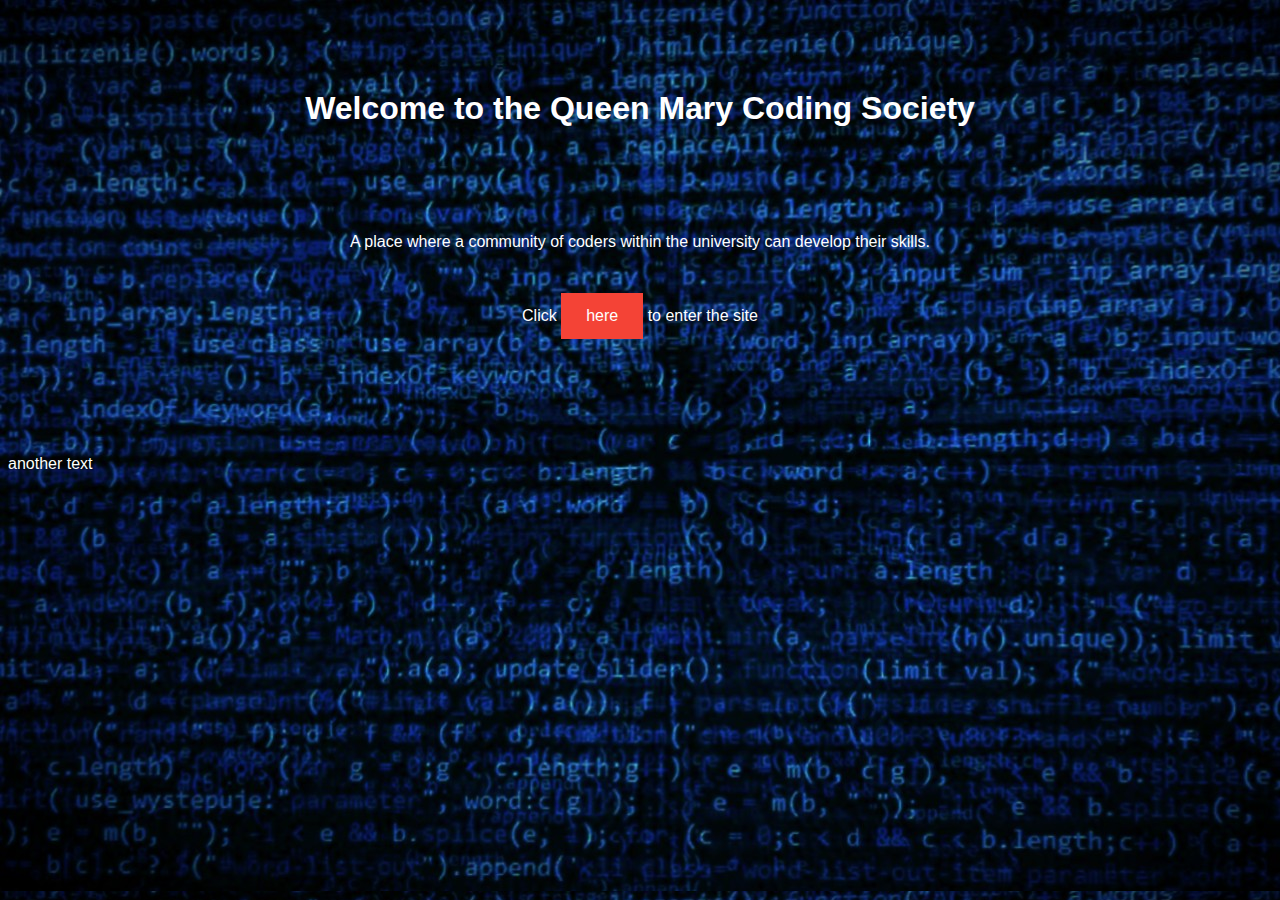
==== index.html @ 23ce8bbc "cloned old repo" ====
<!DOCTYPE html>
<html>

    <head>
        <link rel="stylesheet" href="styles.css"/>   
    </head>

    <body>

            <h1>Welcome to the Queen Mary Coding Society</h1>
            <div class="text">
                <p>A place where a community of coders within the university can develop their skills.</p>
                <p>Click <a href="enter.html">here</a> to enter the site</p>
            </div>
            <div class="more-information">
                <p>another text</p>
            </div>
  
    </body>

</html>
---- styles.css ----
body {
    font-family: "Lato", sans-serif;
    background-image: url("code-bg.jpg");
    color: white;
}

h1, .text {
    display: flex;
    flex-direction: column;
    justify-content: center;
    align-items: center;
    margin: 10vh;
}


button {
    color: red;
}

a:link, a:visited {
    background-color: #f44336;
    color: white;
    padding: 14px 25px;
    text-align: center;
    text-decoration: none;
    display: inline-block;
    margin-top: 10px;
    margin-bottom: 10px;
  }
  
a:hover, a:active {
    background-color: blue;
}

.back-button {
    background-color: yellow;
    margin-top: 10vh;
}

.back-button a {
    background-color: none;
}
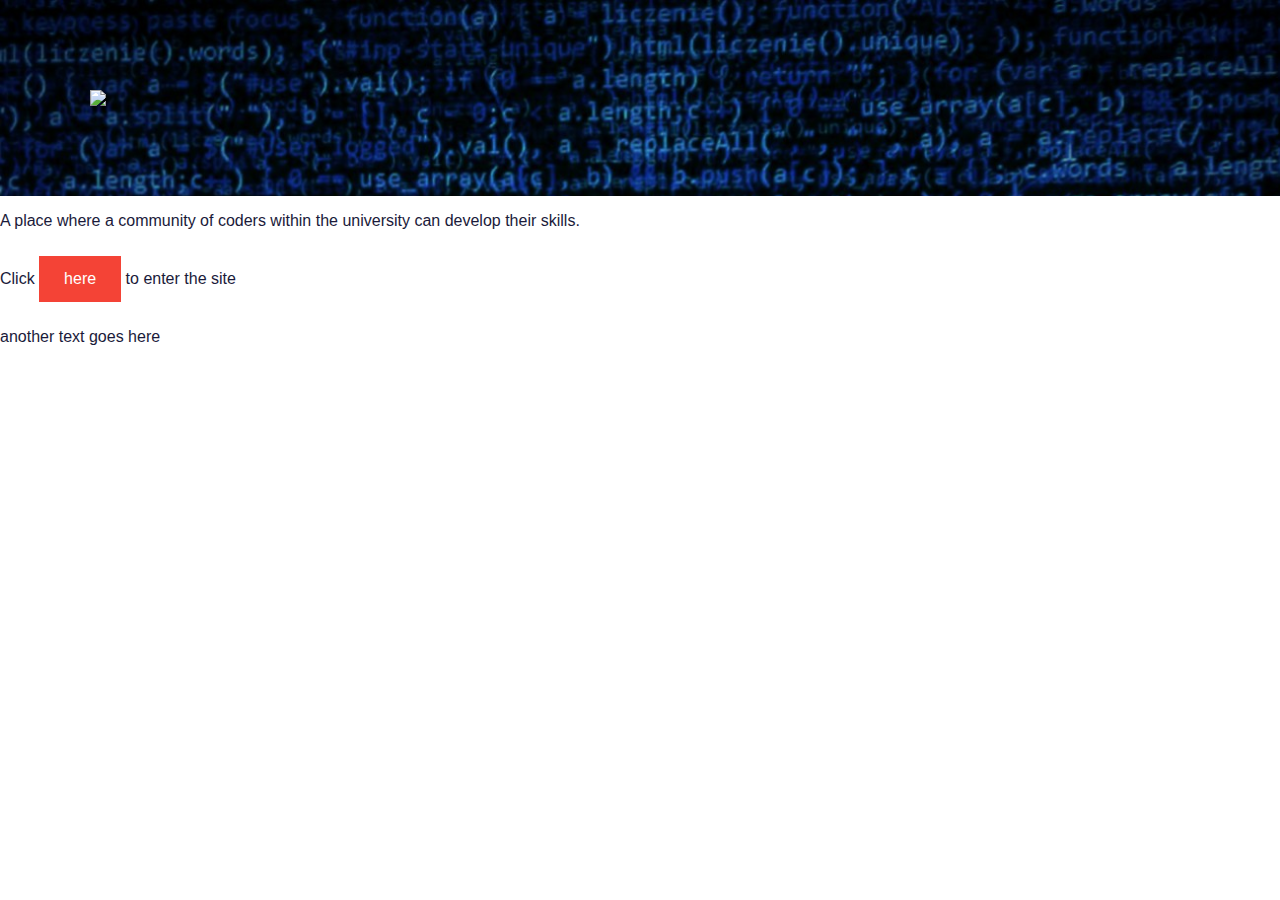
==== commit a86b9c9f: "updated structure" ====
--- a/index.html
+++ b/index.html
@@ -1,21 +1,19 @@
 <!DOCTYPE html>
 <html>
-
     <head>
         <link rel="stylesheet" href="styles.css"/>   
     </head>
 
     <body>
-
-            <h1>Welcome to the Queen Mary Coding Society</h1>
-            <div class="text">
-                <p>A place where a community of coders within the university can develop their skills.</p>
-                <p>Click <a href="enter.html">here</a> to enter the site</p>
-            </div>
-            <div class="more-information">
-                <p>another text</p>
-            </div>
-  
+        <div class="page-header">
+            <img id="header-img" src="qmcs-logo-white.png">
+        </div>
+        <div class="text">
+            <p>A place where a community of coders within the university can develop their skills.</p>
+            <p>Click <a href="enter.html">here</a> to enter the site</p>
+        </div>
+        <div class="more-information">
+            <p>another text goes here</p>
+        </div>  
     </body>
-
 </html>--- a/styles.css
+++ b/styles.css
@@ -1,17 +1,41 @@
 body {
     font-family: "Lato", sans-serif;
-    background-image: url("code-bg.jpg");
-    color: white;
+    /*background-image: url("code-bg-white.jpg");*/
+    color: rgb(26, 26, 58);
+    margin:0;
 }
 
-h1, .text {
+/*#home-bg {
+    background: black;
+}*/
+.page-header {
+    background-image: url("code-bg.jpg");
+    
+    background-size: cover;
+    margin: 0;
+    padding: 10vh;
+}
+
+#header-img {
+    max-width: 35vh;
+    display: flex;
+    flex-direction: row;
+    justify-content: center;
+    align-items: center;
+    margin: 0;
+}
+
+/*h1, .text {
     display: flex;
     flex-direction: column;
     justify-content: center;
     align-items: center;
     margin: 10vh;
+}*/
+
+h1 {
+    margin: 0;
 }
-
 
 button {
     color: red;
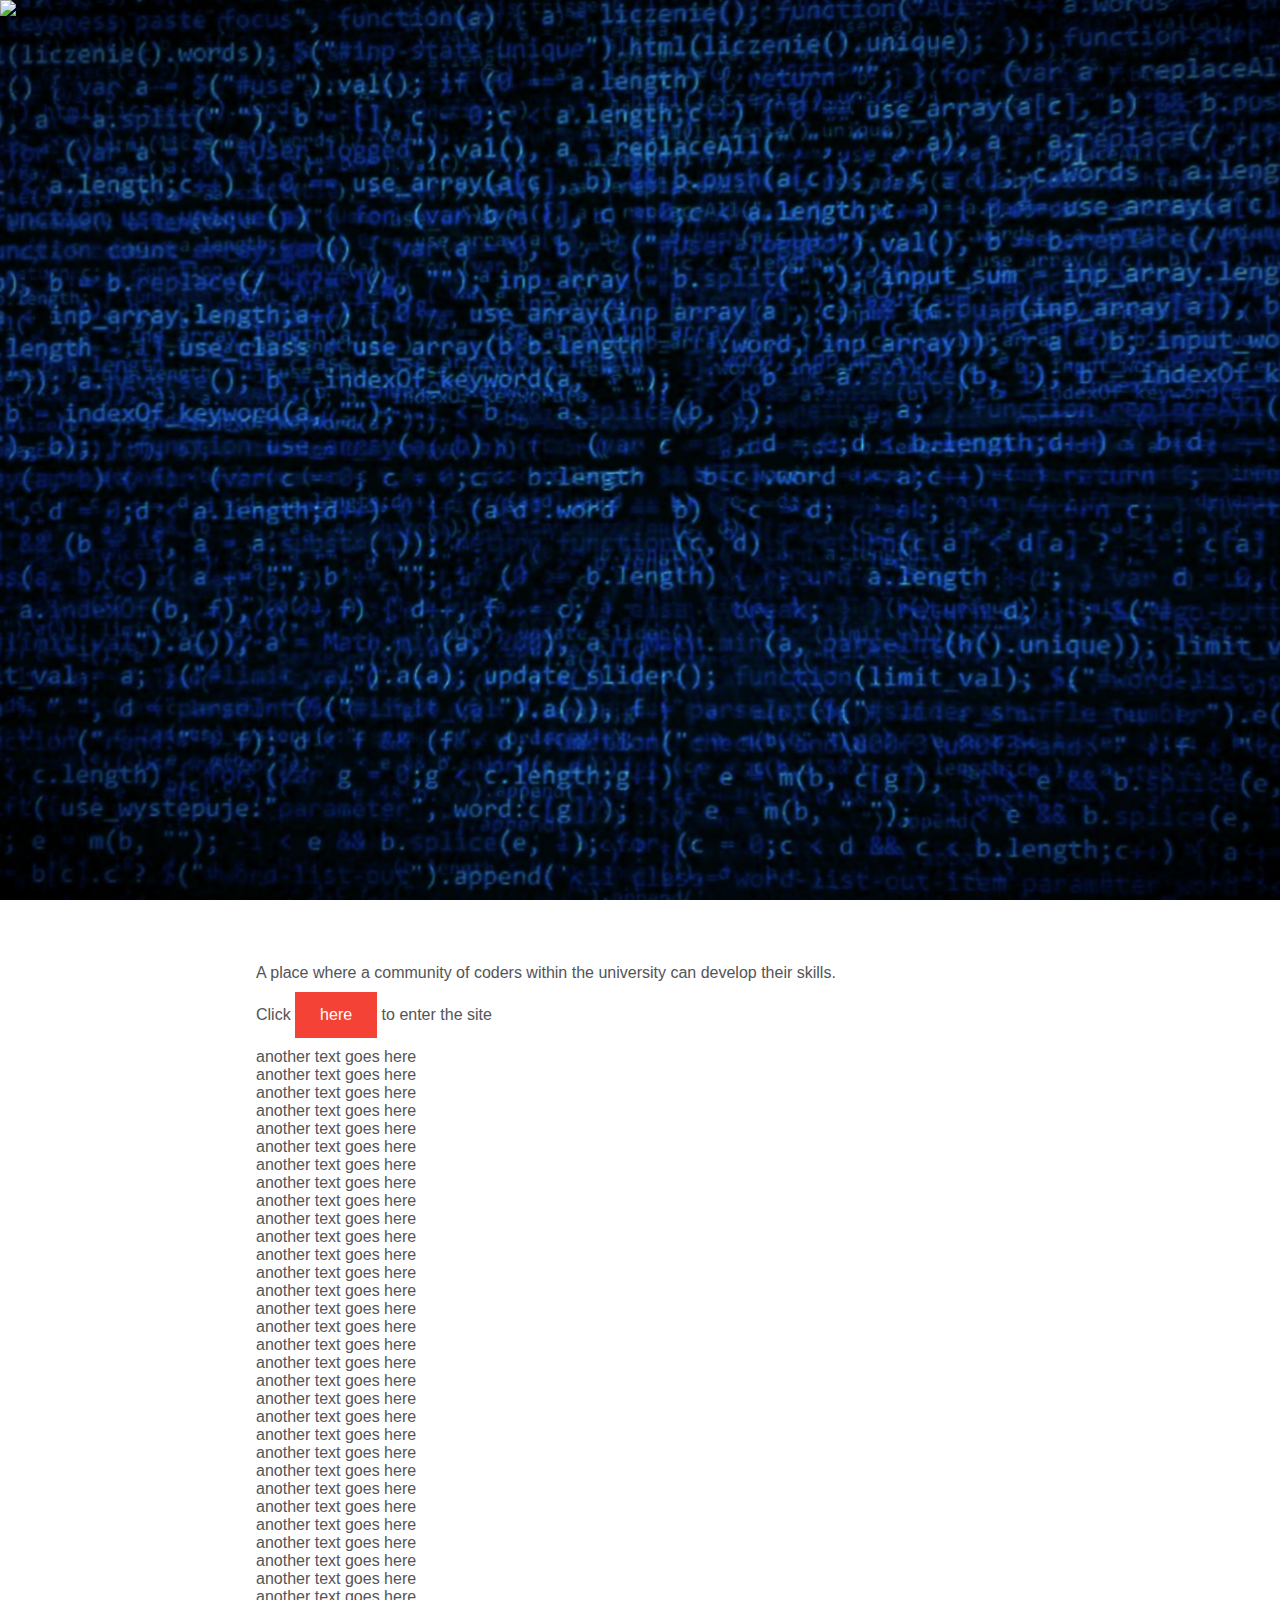
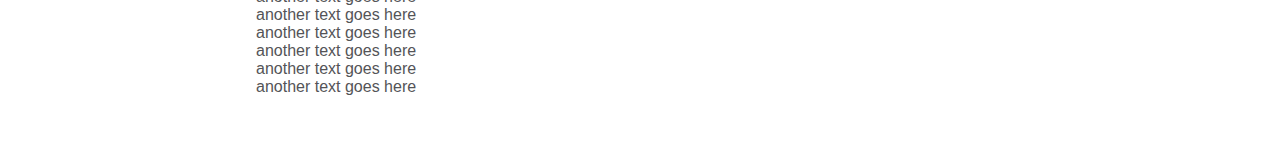
==== commit b58dff67: "added parallax scrolling to header" ====
--- a/index.html
+++ b/index.html
@@ -8,12 +8,49 @@
         <div class="page-header">
             <img id="header-img" src="qmcs-logo-white.png">
         </div>
-        <div class="text">
-            <p>A place where a community of coders within the university can develop their skills.</p>
-            <p>Click <a href="enter.html">here</a> to enter the site</p>
+        <div class="page-content">
+            <div class="text">
+                <p>A place where a community of coders within the university can develop their skills.</p>
+                <p>Click <a href="enter.html">here</a> to enter the site</p>
+            </div>
+            <div class="more-information">
+                <p>another text goes here</p>
+                <p>another text goes here</p>
+                <p>another text goes here</p>
+                <p>another text goes here</p>
+                <p>another text goes here</p>
+                <p>another text goes here</p>
+                <p>another text goes here</p>
+                <p>another text goes here</p>
+                <p>another text goes here</p>
+                <p>another text goes here</p>
+                <p>another text goes here</p>
+                <p>another text goes here</p>
+                <p>another text goes here</p>
+                <p>another text goes here</p>
+                <p>another text goes here</p>
+                <p>another text goes here</p>
+                <p>another text goes here</p>
+                <p>another text goes here</p>
+                <p>another text goes here</p>
+                <p>another text goes here</p>
+                <p>another text goes here</p>
+                <p>another text goes here</p>
+                <p>another text goes here</p>
+                <p>another text goes here</p>
+                <p>another text goes here</p>
+                <p>another text goes here</p>
+                <p>another text goes here</p>
+                <p>another text goes here</p>
+                <p>another text goes here</p>
+                <p>another text goes here</p>
+                <p>another text goes here</p>
+                <p>another text goes here</p>
+                <p>another text goes here</p>
+                <p>another text goes here</p>
+                <p>another text goes here</p>
+                <p>another text goes here</p>
+            </div>  
         </div>
-        <div class="more-information">
-            <p>another text goes here</p>
-        </div>  
     </body>
 </html>--- a/styles.css
+++ b/styles.css
@@ -1,27 +1,46 @@
-body {
+body, html{
     font-family: "Lato", sans-serif;
-    /*background-image: url("code-bg-white.jpg");*/
     color: rgb(26, 26, 58);
+    color: rgb(84, 84, 87);
     margin:0;
+    height: 100%;
 }
 
-/*#home-bg {
-    background: black;
-}*/
 .page-header {
     background-image: url("code-bg.jpg");
-    
+    height: 100%;
+    margin: 0;
+
+    /* The parallax scrolling effect */
+    background-attachment: fixed;
+    background-position: center;
+    background-repeat: no-repeat;
     background-size: cover;
-    margin: 0;
-    padding: 10vh;
 }
 
 #header-img {
-    max-width: 35vh;
+/* FIGURE OUT HOW TO CENTRE IT!!! */
     display: flex;
     flex-direction: row;
     justify-content: center;
     align-items: center;
+    align-content: center;
+    margin: 0;
+    /*max-width: 35vh;*/
+    width: 50%;
+    height: auto;
+    margin-right: 0;
+    object-fit: contain;
+}
+
+.page-content {
+    margin: 0;
+    padding: 5%;
+    padding-left: 20%;
+    padding-right: 20%;
+}
+
+p {
     margin: 0;
 }
 
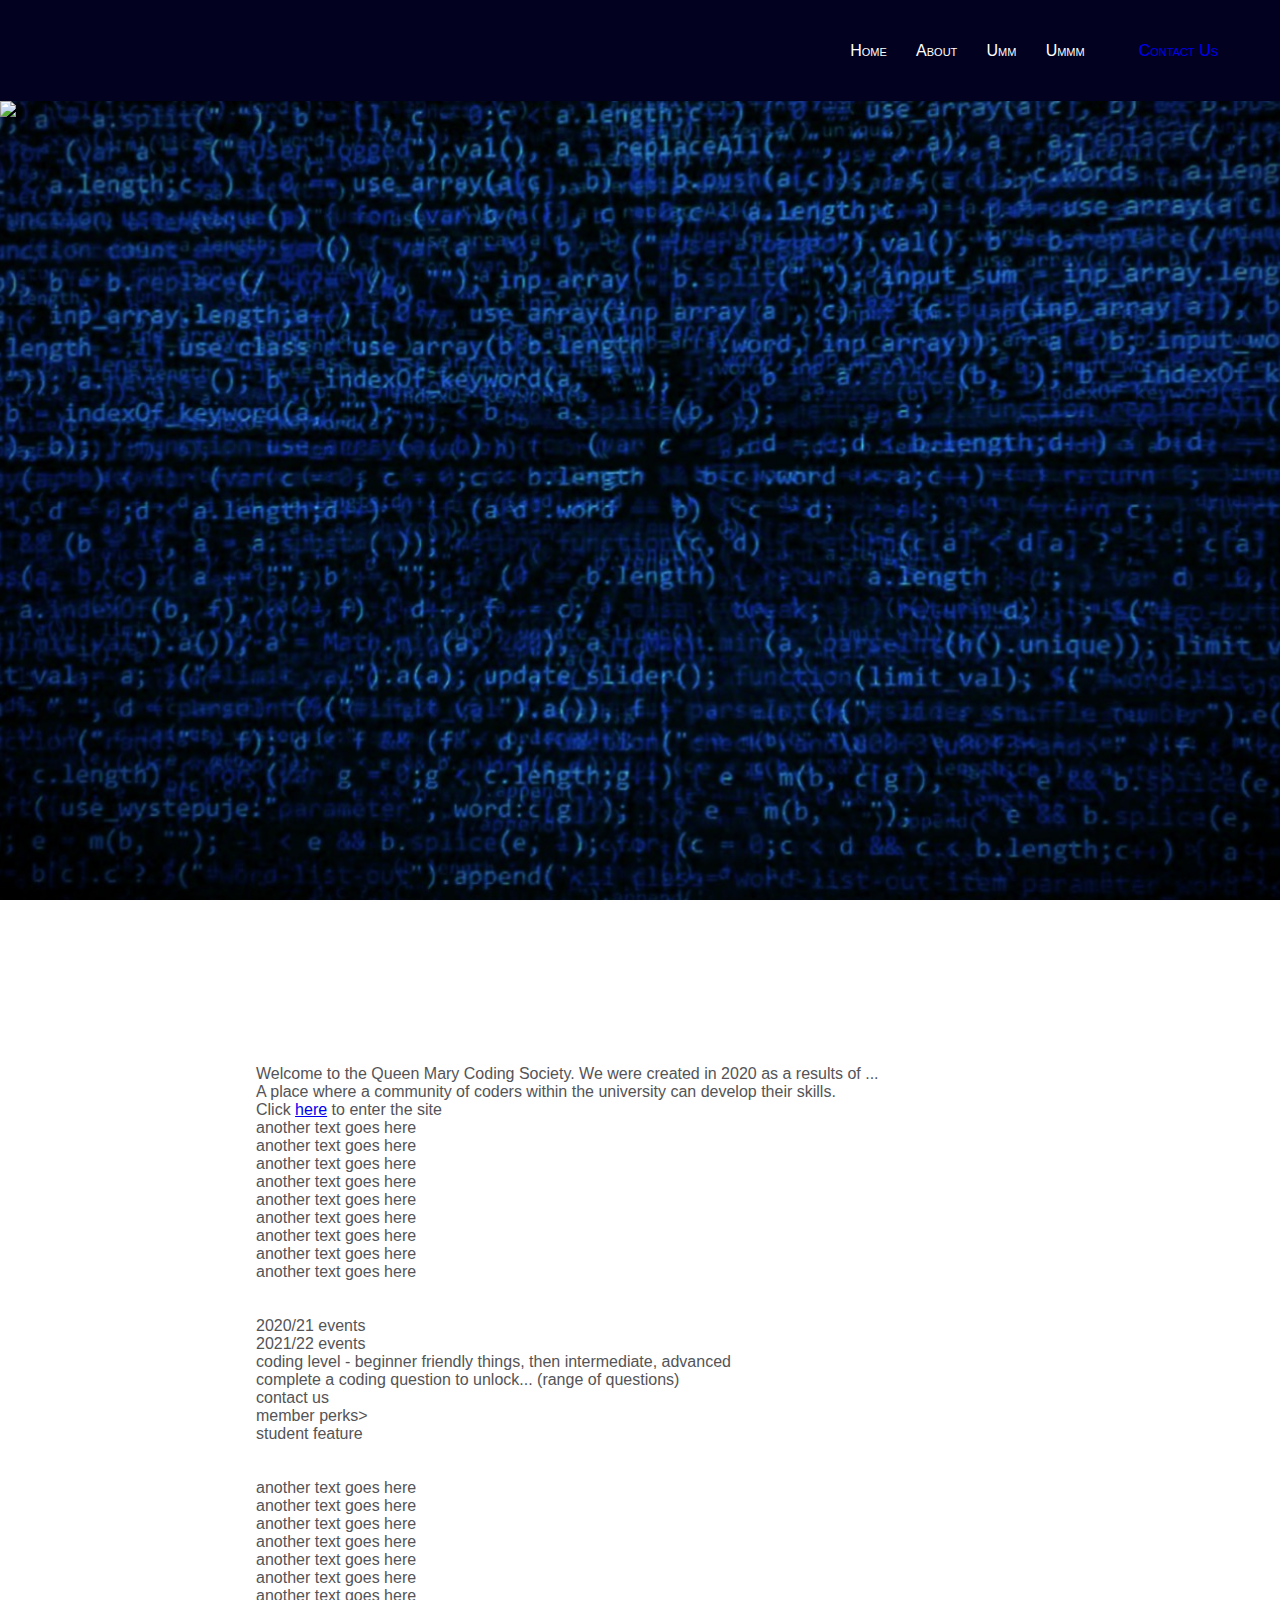
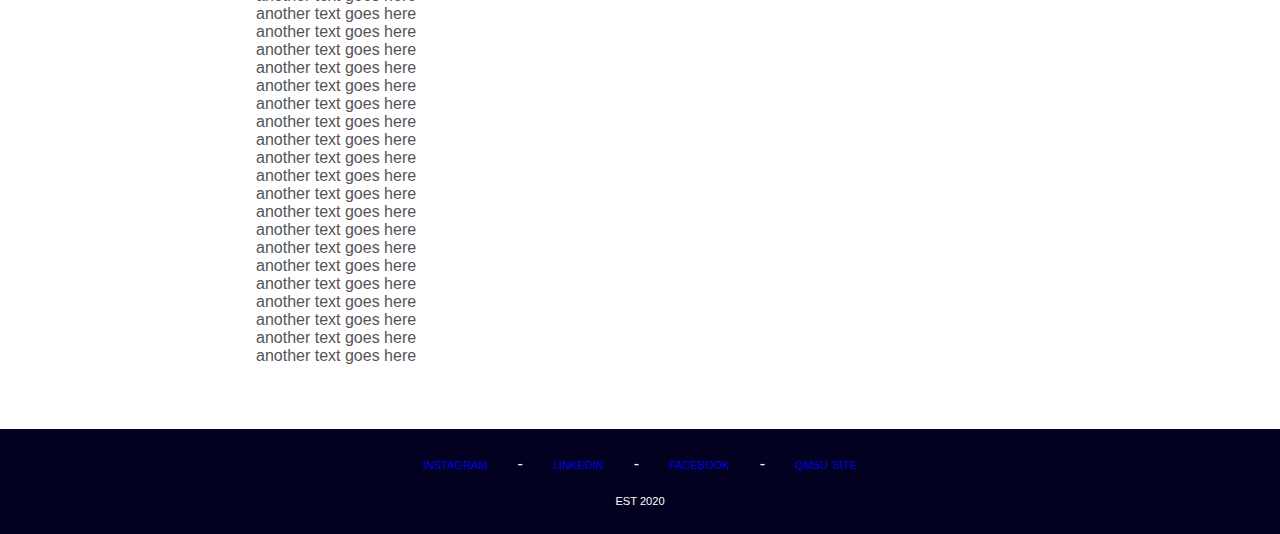
==== commit 46af6a8a: "added nav" ====
--- a/index.html
+++ b/index.html
@@ -5,12 +5,23 @@
     </head>
 
     <body>
+        <div class="page-navbar">
+            <ul>
+                <li>Home</li>
+                <li>About</li>
+                <li>Umm</li>
+                <li>Ummm</li>
+                <li><a href="e.html">Contact Us</a><li>
+            </ul>
+        </div>
+
         <div class="page-header">
             <img id="header-img" src="qmcs-logo-white.png">
         </div>
+
         <div class="page-content">
             <div class="text">
-                <p>A place where a community of coders within the university can develop their skills.</p>
+                <p>Welcome to the Queen Mary Coding Society. We were created in 2020 as a results of ... </br>A place where a community of coders within the university can develop their skills.</p>
                 <p>Click <a href="enter.html">here</a> to enter the site</p>
             </div>
             <div class="more-information">
@@ -23,6 +34,15 @@
                 <p>another text goes here</p>
                 <p>another text goes here</p>
                 <p>another text goes here</p>
+            </br></br>
+                <p>2020/21 events</p>
+                <p>2021/22 events</p>
+                <p>coding level - beginner friendly things, then intermediate, advanced</p>
+                <p>complete a coding question to unlock... (range of questions)</p>
+                <p>contact us</p>
+                <p>member perks></p>
+                <p>student feature</p>
+            </br></br>
                 <p>another text goes here</p>
                 <p>another text goes here</p>
                 <p>another text goes here</p>
@@ -52,5 +72,13 @@
                 <p>another text goes here</p>
             </div>  
         </div>
+        <div class="page-footer">
+            <p><a href="https://instagram.com/qmcodingsoc">instagram</a> - <a href="https://linkedin.com/company/qm-coding-society">linkedin</a> - <a href="https://facebook.com/qmcodingsoc">facebook</a> - <a href="https://https://www.qmsu.org/groups/13558/">qmsu site</a></p>
+            </br><p><small><small>EST 2020</small></small></p>
+        </div>
+        <!-- to add to site:
+        one
+        two
+        three-->
     </body>
 </html>--- a/styles.css
+++ b/styles.css
@@ -5,6 +5,36 @@
     margin:0;
     height: 100%;
 }
+
+/* Same style for nav and footer */
+.page-navbar, .page-footer {
+    background-color: rgb(2, 2, 32);
+    padding: 2% 0;
+    color: white;
+    font-variant: small-caps;
+}
+
+/* Specifying alignment of nav and footer content */
+.page-navbar {
+    text-align: right;
+}
+.page-footer {
+    text-align: center;
+}
+.page-navbar a, .page-footer a {
+    text-decoration: none;
+    padding: 0 2%;
+}
+
+.page-navbar li {
+    display: inline;
+    padding: 0 1%;
+}
+/*
+.page-navbar ul {
+    margin: 0;
+}*/
+
 
 .page-header {
     background-image: url("code-bg.jpg");
@@ -38,11 +68,19 @@
     padding: 5%;
     padding-left: 20%;
     padding-right: 20%;
+    
+    
 }
 
 p {
     margin: 0;
 }
+
+
+
+
+
+
 
 /*h1, .text {
     display: flex;
@@ -50,7 +88,7 @@
     justify-content: center;
     align-items: center;
     margin: 10vh;
-}*/
+}
 
 h1 {
     margin: 0;
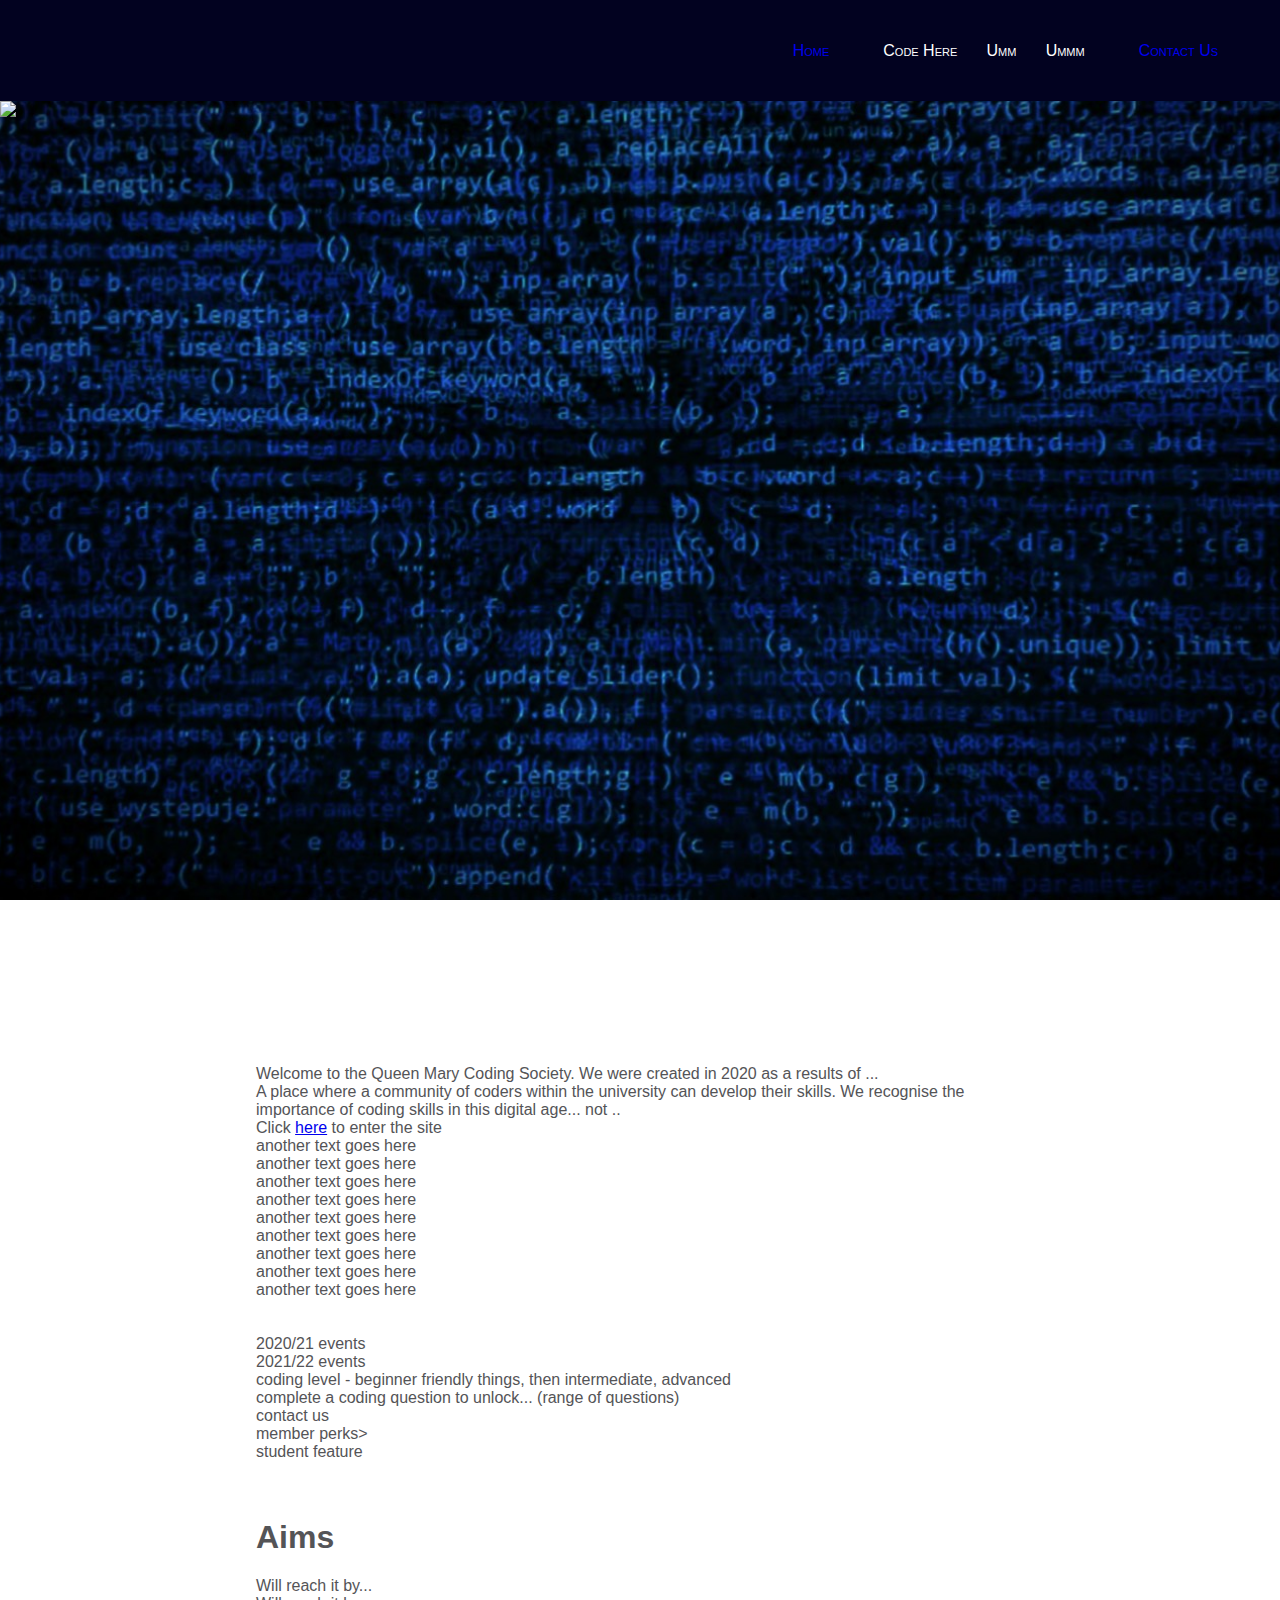
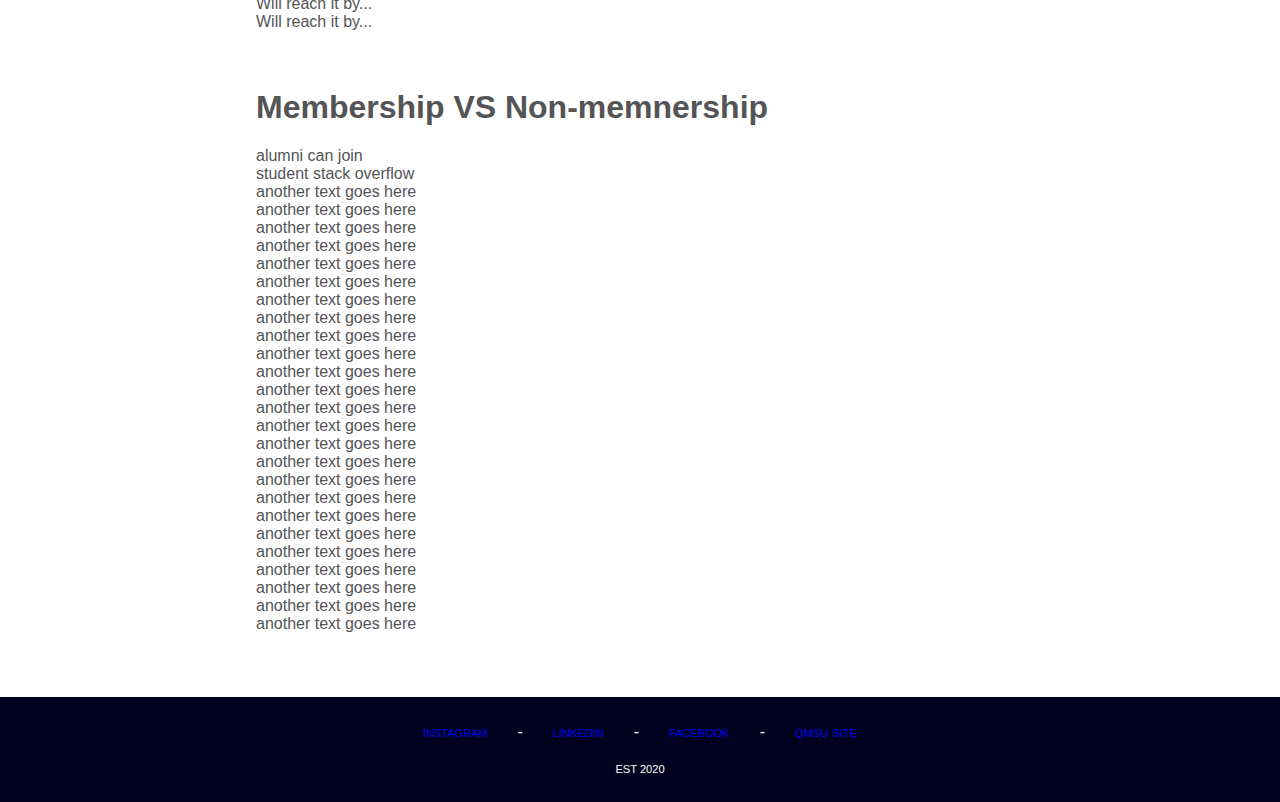
==== commit ff00685b: "content update & new contact page" ====
--- a/index.html
+++ b/index.html
@@ -7,21 +7,21 @@
     <body>
         <div class="page-navbar">
             <ul>
-                <li>Home</li>
-                <li>About</li>
+                <li><a href="index.html">Home</a></li>
+                <li>Code Here</li>
                 <li>Umm</li>
                 <li>Ummm</li>
-                <li><a href="e.html">Contact Us</a><li>
+                <li><a href="contact.html">Contact Us</a><li>
             </ul>
         </div>
 
-        <div class="page-header">
+        <div class="page-header-home">
             <img id="header-img" src="qmcs-logo-white.png">
         </div>
 
         <div class="page-content">
             <div class="text">
-                <p>Welcome to the Queen Mary Coding Society. We were created in 2020 as a results of ... </br>A place where a community of coders within the university can develop their skills.</p>
+                <p>Welcome to the Queen Mary Coding Society. We were created in 2020 as a results of ... </br>A place where a community of coders within the university can develop their skills. We recognise the importance of coding skills in this digital age... not ..</p>
                 <p>Click <a href="enter.html">here</a> to enter the site</p>
             </div>
             <div class="more-information">
@@ -43,8 +43,15 @@
                 <p>member perks></p>
                 <p>student feature</p>
             </br></br>
-                <p>another text goes here</p>
-                <p>another text goes here</p>
+            <h1>Aims</h1>
+            <p>Will reach it by...</p>
+            <p>Will reach it by...</p>
+            <p>Will reach it by...</p>
+            </br></br>
+
+            <h1>Membership VS Non-memnership</h1>
+                <p>alumni can join</p>
+                <p>student stack overflow</p>
                 <p>another text goes here</p>
                 <p>another text goes here</p>
                 <p>another text goes here</p>
@@ -76,9 +83,5 @@
             <p><a href="https://instagram.com/qmcodingsoc">instagram</a> - <a href="https://linkedin.com/company/qm-coding-society">linkedin</a> - <a href="https://facebook.com/qmcodingsoc">facebook</a> - <a href="https://https://www.qmsu.org/groups/13558/">qmsu site</a></p>
             </br><p><small><small>EST 2020</small></small></p>
         </div>
-        <!-- to add to site:
-        one
-        two
-        three-->
     </body>
 </html>--- a/styles.css
+++ b/styles.css
@@ -25,20 +25,14 @@
     text-decoration: none;
     padding: 0 2%;
 }
-
 .page-navbar li {
     display: inline;
     padding: 0 1%;
 }
-/*
-.page-navbar ul {
-    margin: 0;
-}*/
 
-
-.page-header {
+/* Header */
+.page-header, .page-header-home {
     background-image: url("code-bg.jpg");
-    height: 100%;
     margin: 0;
 
     /* The parallax scrolling effect */
@@ -47,9 +41,11 @@
     background-repeat: no-repeat;
     background-size: cover;
 }
-
+.page-header-home {
+    height: 100%;
+}
 #header-img {
-/* FIGURE OUT HOW TO CENTRE IT!!! */
+/* FIGURE OUT HOW TO CENTRE IT!!!!!!!!! */
     display: flex;
     flex-direction: row;
     justify-content: center;
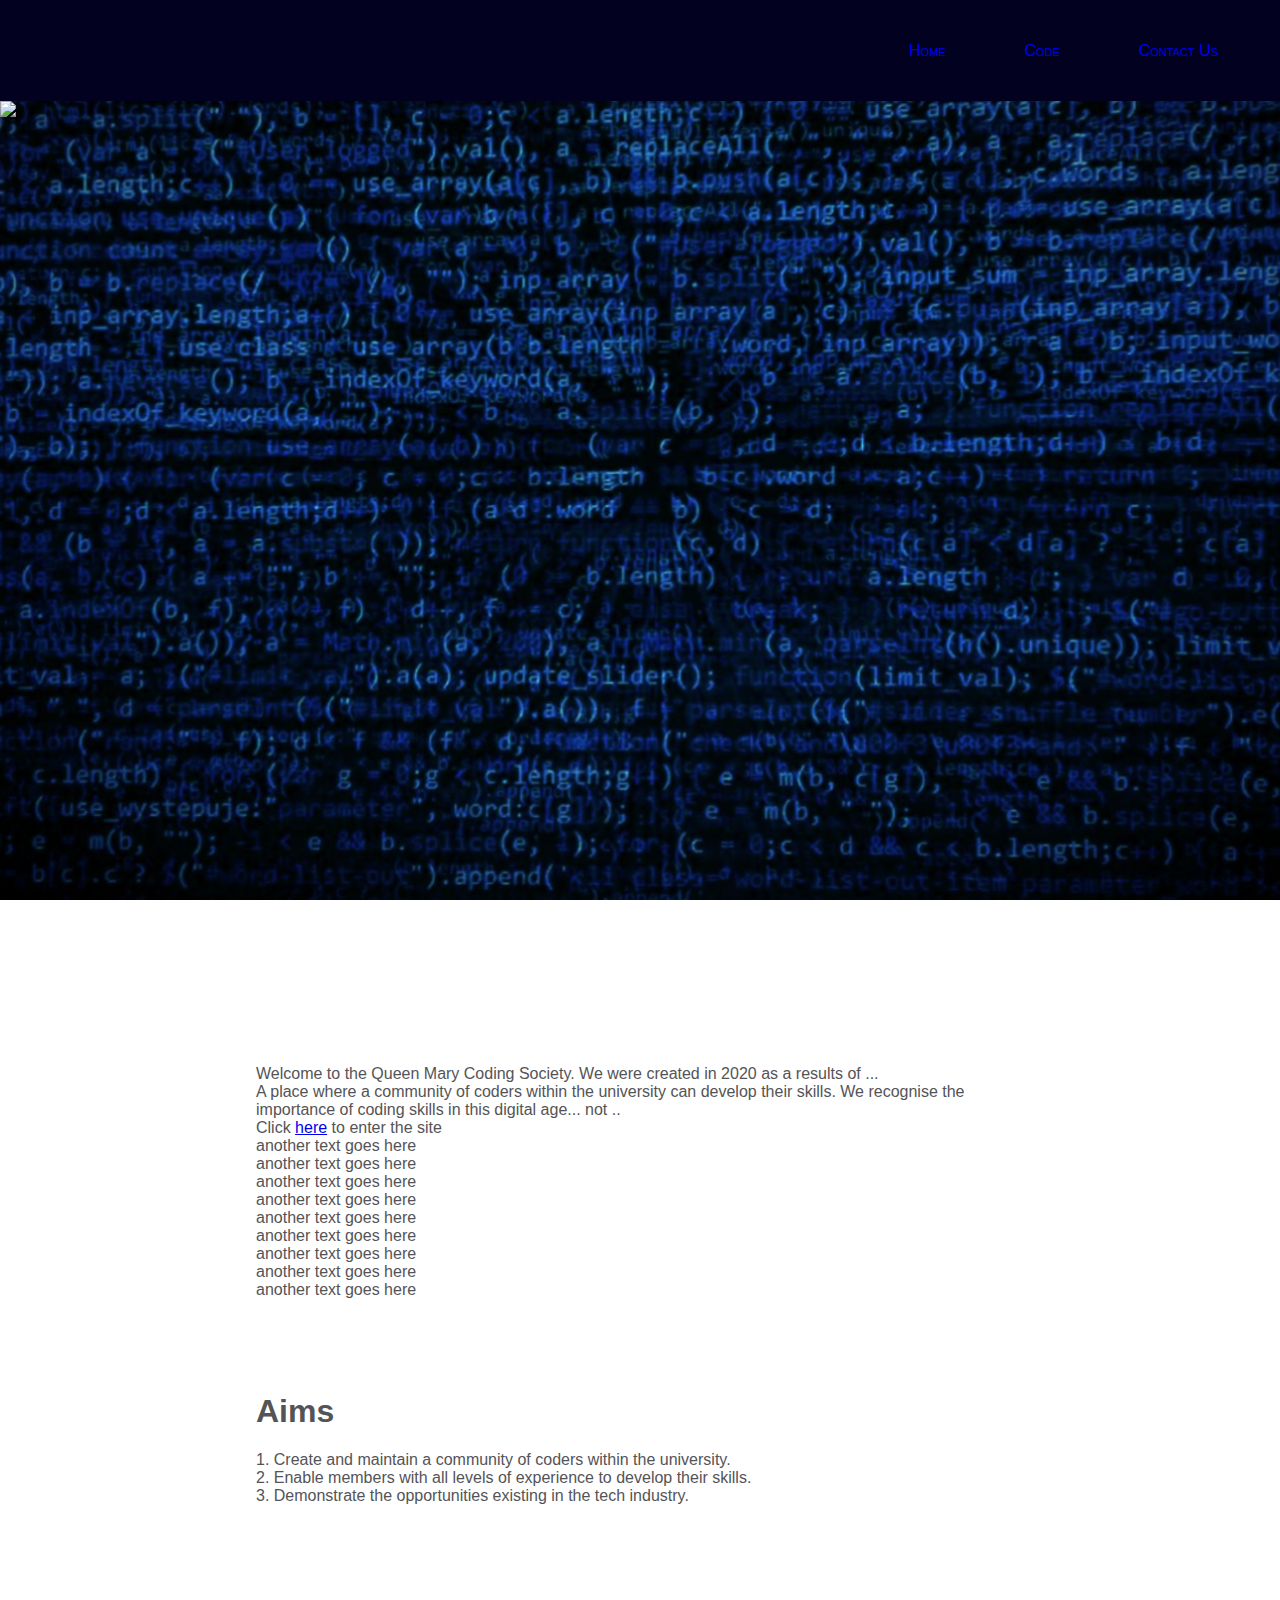
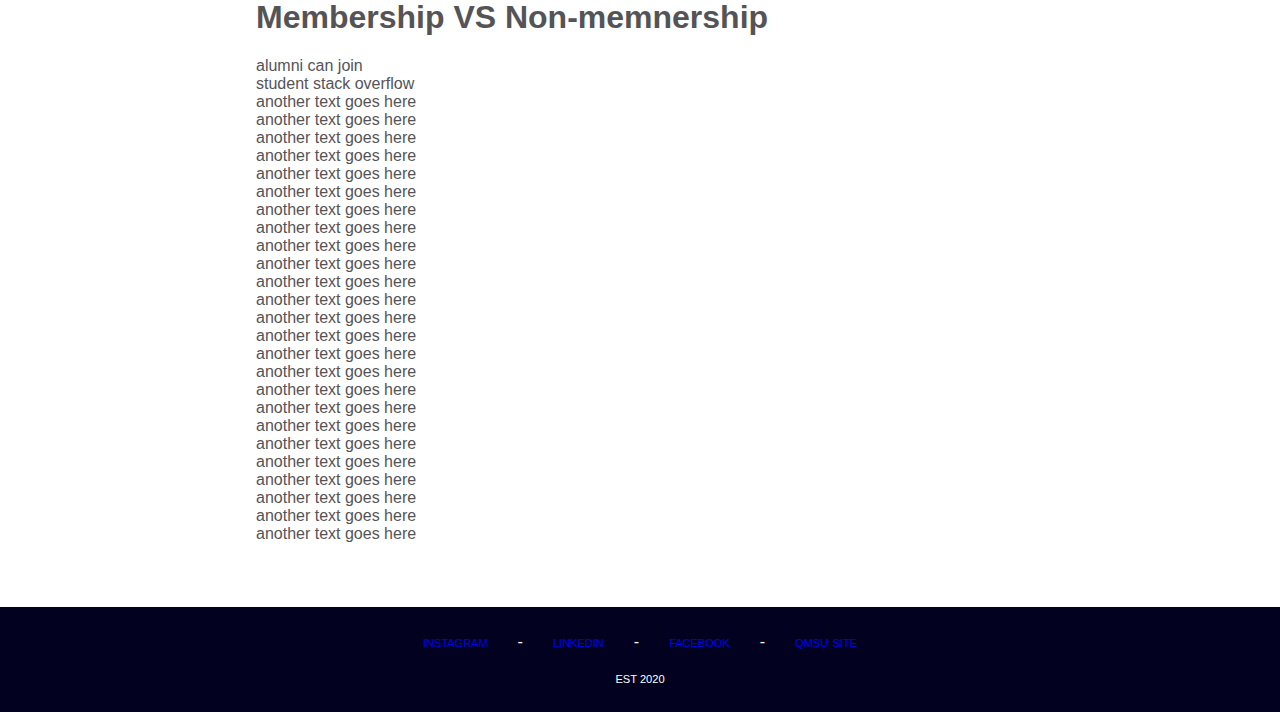
==== commit ef59cfd4: "header update" ====
--- a/index.html
+++ b/index.html
@@ -8,9 +8,7 @@
         <div class="page-navbar">
             <ul>
                 <li><a href="index.html">Home</a></li>
-                <li>Code Here</li>
-                <li>Umm</li>
-                <li>Ummm</li>
+                <li><a href="code.html">Code</a></li>
                 <li><a href="contact.html">Contact Us</a><li>
             </ul>
         </div>
@@ -35,20 +33,15 @@
                 <p>another text goes here</p>
                 <p>another text goes here</p>
             </br></br>
-                <p>2020/21 events</p>
-                <p>2021/22 events</p>
-                <p>coding level - beginner friendly things, then intermediate, advanced</p>
-                <p>complete a coding question to unlock... (range of questions)</p>
-                <p>contact us</p>
-                <p>member perks></p>
-                <p>student feature</p>
-            </br></br>
-            <h1>Aims</h1>
-            <p>Will reach it by...</p>
-            <p>Will reach it by...</p>
-            <p>Will reach it by...</p>
             </br></br>
 
+            <h1>Aims</h1>
+            <p>1. Create and maintain a community of coders within the university.</p>
+            <p>2. Enable members with all levels of experience to develop their skills.</p>
+            <p>3. Demonstrate the opportunities existing in the tech industry.</p>
+            </br></br>
+            </br></br>
+            
             <h1>Membership VS Non-memnership</h1>
                 <p>alumni can join</p>
                 <p>student stack overflow</p>
--- a/styles.css
+++ b/styles.css
@@ -17,6 +17,9 @@
 /* Specifying alignment of nav and footer content */
 .page-navbar {
     text-align: right;
+}
+#nav-img {
+    text-align: left;
 }
 .page-footer {
     text-align: center;
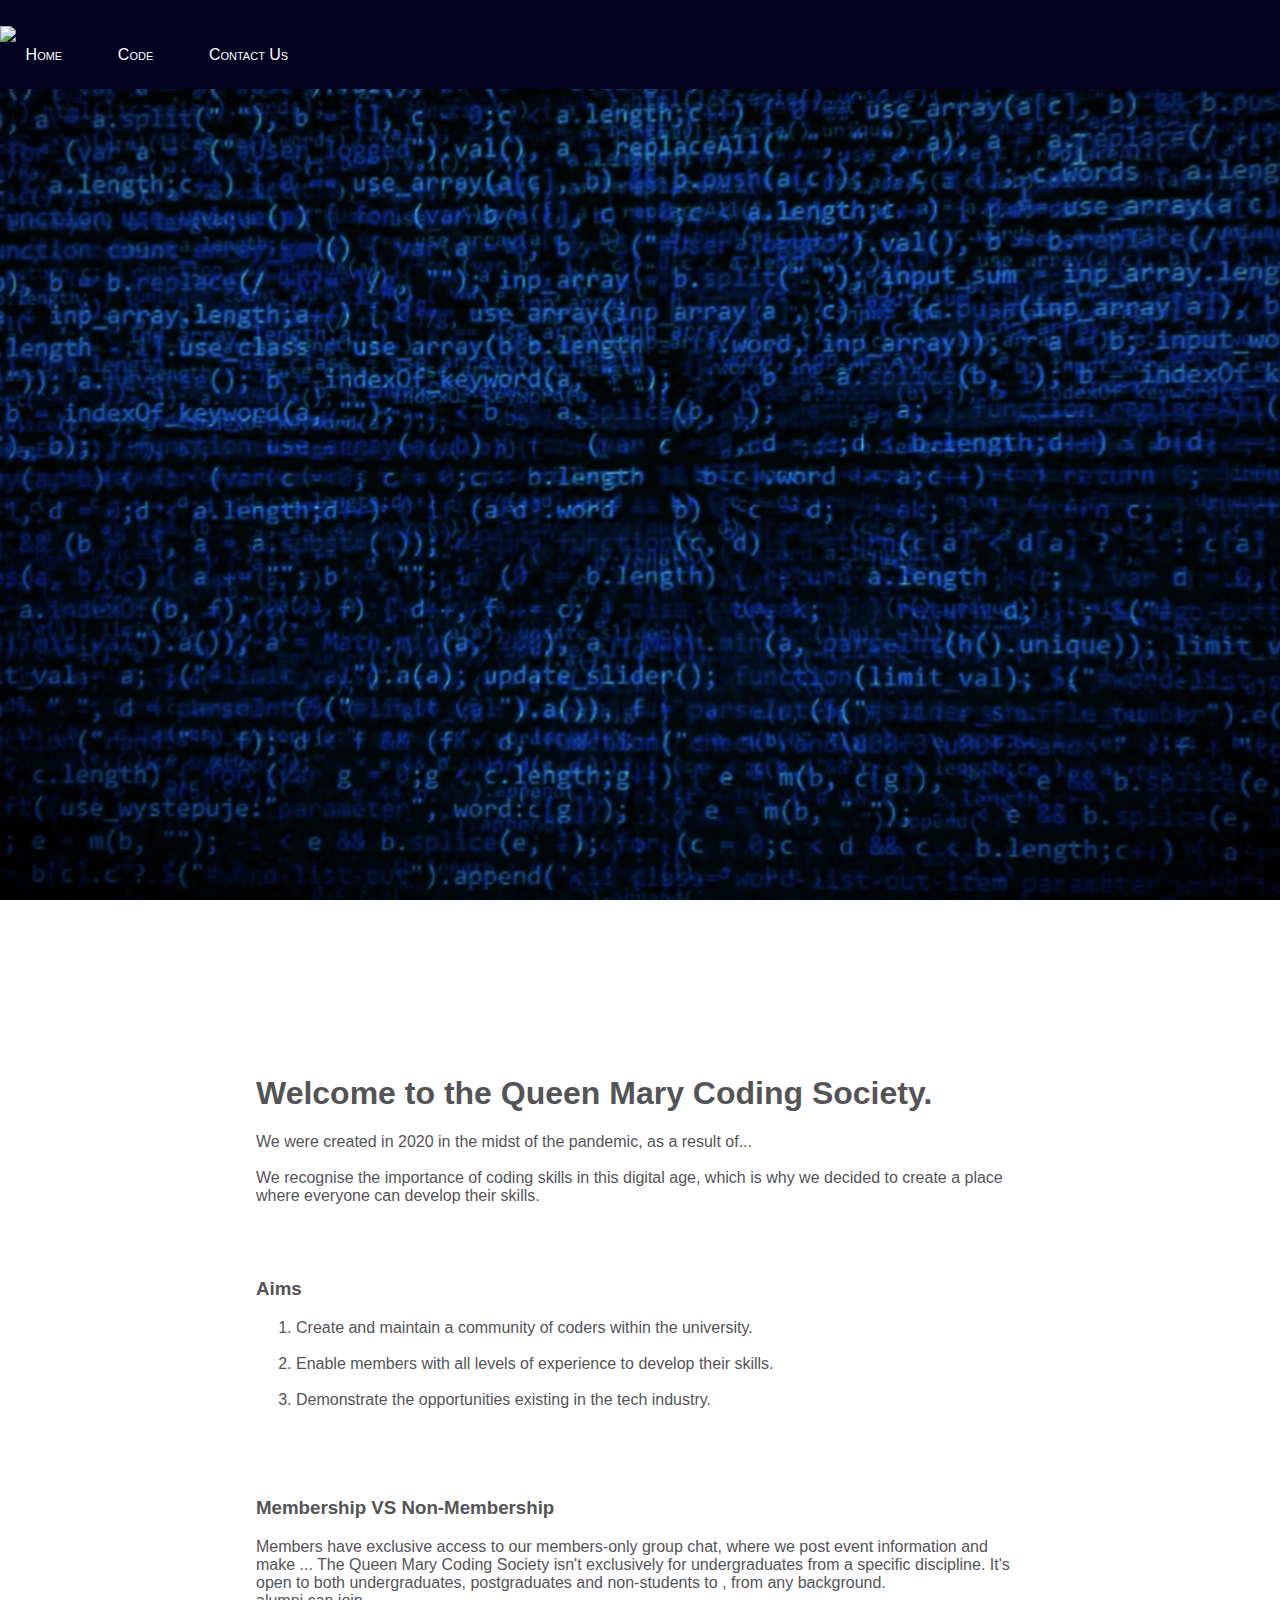
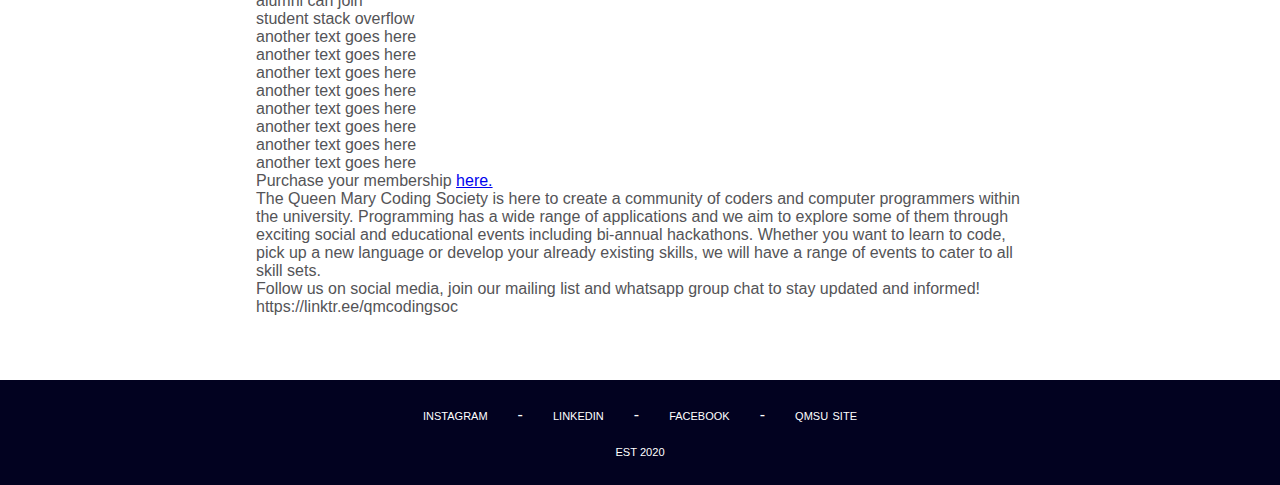
==== commit 9476a4ca: "-" ====
--- a/index.html
+++ b/index.html
@@ -1,28 +1,50 @@
 <!DOCTYPE html>
 <html>
     <head>
-        <link rel="stylesheet" href="styles.css"/>   
+        <link rel="stylesheet" href="styles.css"/>
+        <title>Home</title>  
+        <link rel="icon" href="qmcs-logo-code.png"> 
     </head>
 
     <body>
         <div class="page-navbar">
-            <ul>
+            <img id="nav-img" src="qmcs-logo-white.png">
+            <nav class="nav-list">
+                <a href="index.html">Home</a>
+                <a href="code.html">Code</a>
+                <a href="contact.html">Contact Us</a>
+            </nav>
+            <!--<ul>
                 <li><a href="index.html">Home</a></li>
                 <li><a href="code.html">Code</a></li>
                 <li><a href="contact.html">Contact Us</a><li>
-            </ul>
+            </ul>-->
         </div>
 
         <div class="page-header-home">
-            <img id="header-img" src="qmcs-logo-white.png">
         </div>
 
         <div class="page-content">
-            <div class="text">
-                <p>Welcome to the Queen Mary Coding Society. We were created in 2020 as a results of ... </br>A place where a community of coders within the university can develop their skills. We recognise the importance of coding skills in this digital age... not ..</p>
-                <p>Click <a href="enter.html">here</a> to enter the site</p>
-            </div>
-            <div class="more-information">
+            <h1>Welcome to the Queen Mary Coding Society.</h1> <p>We were created in 2020 in the midst of the pandemic, as a result of... </br></br> We recognise the importance of coding skills in this digital age, which is why we decided to create a place where everyone can develop their skills.</p>
+
+            </br></br></br>
+
+            <h3>Aims</h3>
+            <ol>
+                <li>Create and maintain a community of coders within the university.</li></br>
+                <li>Enable members with all levels of experience to develop their skills.</li></br>
+                <li>Demonstrate the opportunities existing in the tech industry.</li>
+            </ol>
+
+            </br></br></br>
+
+            <h3>Membership VS Non-Membership</h3>
+                Members have exclusive access to our members-only group chat, where we post event information and make ...
+                
+                The Queen Mary Coding Society isn't exclusively for undergraduates from a specific discipline. It's open to both undergraduates, postgraduates and non-students to , from any background. </br>
+                <p>alumni can join</p>
+                <p>student stack overflow</p>
+                
                 <p>another text goes here</p>
                 <p>another text goes here</p>
                 <p>another text goes here</p>
@@ -31,49 +53,14 @@
                 <p>another text goes here</p>
                 <p>another text goes here</p>
                 <p>another text goes here</p>
-                <p>another text goes here</p>
-            </br></br>
-            </br></br>
+                <p>Purchase your membership <a href="https://www.qmsu.org/groups/13558/">here.</a></p>
 
-            <h1>Aims</h1>
-            <p>1. Create and maintain a community of coders within the university.</p>
-            <p>2. Enable members with all levels of experience to develop their skills.</p>
-            <p>3. Demonstrate the opportunities existing in the tech industry.</p>
-            </br></br>
-            </br></br>
-            
-            <h1>Membership VS Non-memnership</h1>
-                <p>alumni can join</p>
-                <p>student stack overflow</p>
-                <p>another text goes here</p>
-                <p>another text goes here</p>
-                <p>another text goes here</p>
-                <p>another text goes here</p>
-                <p>another text goes here</p>
-                <p>another text goes here</p>
-                <p>another text goes here</p>
-                <p>another text goes here</p>
-                <p>another text goes here</p>
-                <p>another text goes here</p>
-                <p>another text goes here</p>
-                <p>another text goes here</p>
-                <p>another text goes here</p>
-                <p>another text goes here</p>
-                <p>another text goes here</p>
-                <p>another text goes here</p>
-                <p>another text goes here</p>
-                <p>another text goes here</p>
-                <p>another text goes here</p>
-                <p>another text goes here</p>
-                <p>another text goes here</p>
-                <p>another text goes here</p>
-                <p>another text goes here</p>
-                <p>another text goes here</p>
-                <p>another text goes here</p>
+
+                The Queen Mary Coding Society is here to create a community of coders and computer programmers within the university. Programming has a wide range of applications and we aim to explore some of them through exciting social and educational events including bi-annual hackathons. Whether you want to learn to code, pick up a new language or develop your already existing skills, we will have a range of events to cater to all skill sets. </br> Follow us on social media, join our mailing list and whatsapp group chat to stay updated and informed! https://linktr.ee/qmcodingsoc
             </div>  
         </div>
         <div class="page-footer">
-            <p><a href="https://instagram.com/qmcodingsoc">instagram</a> - <a href="https://linkedin.com/company/qm-coding-society">linkedin</a> - <a href="https://facebook.com/qmcodingsoc">facebook</a> - <a href="https://https://www.qmsu.org/groups/13558/">qmsu site</a></p>
+            <p><a href="https://instagram.com/qmcodingsoc">instagram</a> - <a href="https://linkedin.com/company/qm-coding-society">linkedin</a> - <a href="https://facebook.com/qmcodingsoc">facebook</a> - <a href="https://www.qmsu.org/groups/13558/">qmsu site</a></p>
             </br><p><small><small>EST 2020</small></small></p>
         </div>
     </body>
--- a/styles.css
+++ b/styles.css
@@ -1,6 +1,5 @@
 body, html{
     font-family: "Lato", sans-serif;
-    color: rgb(26, 26, 58);
     color: rgb(84, 84, 87);
     margin:0;
     height: 100%;
@@ -14,24 +13,42 @@
     font-variant: small-caps;
 }
 
-/* Specifying alignment of nav and footer content */
+/* Specifying alignment of nav and footer content */ 
 .page-navbar {
-    text-align: right;
+    /*text-align: right;
+    display: flex;
+    justify-content: space-between;
+    align-items: center;
+    display: inline-block;
+    vertical-align: middle;*/
 }
 #nav-img {
-    text-align: left;
+    max-width: 15%;
 }
+.nav-list {
+    vertical-align: middle;
+}
+/*.nav-list {
+    display: flex;
+    flex-direction: row;
+    justify-content: right;
+}*/
 .page-footer {
     text-align: center;
 }
 .page-navbar a, .page-footer a {
     text-decoration: none;
     padding: 0 2%;
+    color: white;
 }
-.page-navbar li {
-    display: inline;
-    padding: 0 1%;
-}
+
+/* need to align text to right and logo to left.. it's not working */
+
+
+
+
+
+
 
 /* Header */
 .page-header, .page-header-home {
@@ -47,28 +64,15 @@
 .page-header-home {
     height: 100%;
 }
-#header-img {
-/* FIGURE OUT HOW TO CENTRE IT!!!!!!!!! */
-    display: flex;
-    flex-direction: row;
-    justify-content: center;
-    align-items: center;
-    align-content: center;
-    margin: 0;
-    /*max-width: 35vh;*/
-    width: 50%;
-    height: auto;
-    margin-right: 0;
-    object-fit: contain;
+.page-header {
+    height: 30%;
 }
+
+/* Page content from here */
 
 .page-content {
     margin: 0;
-    padding: 5%;
-    padding-left: 20%;
-    padding-right: 20%;
-    
-    
+    padding: 5% 20%;
 }
 
 p {
